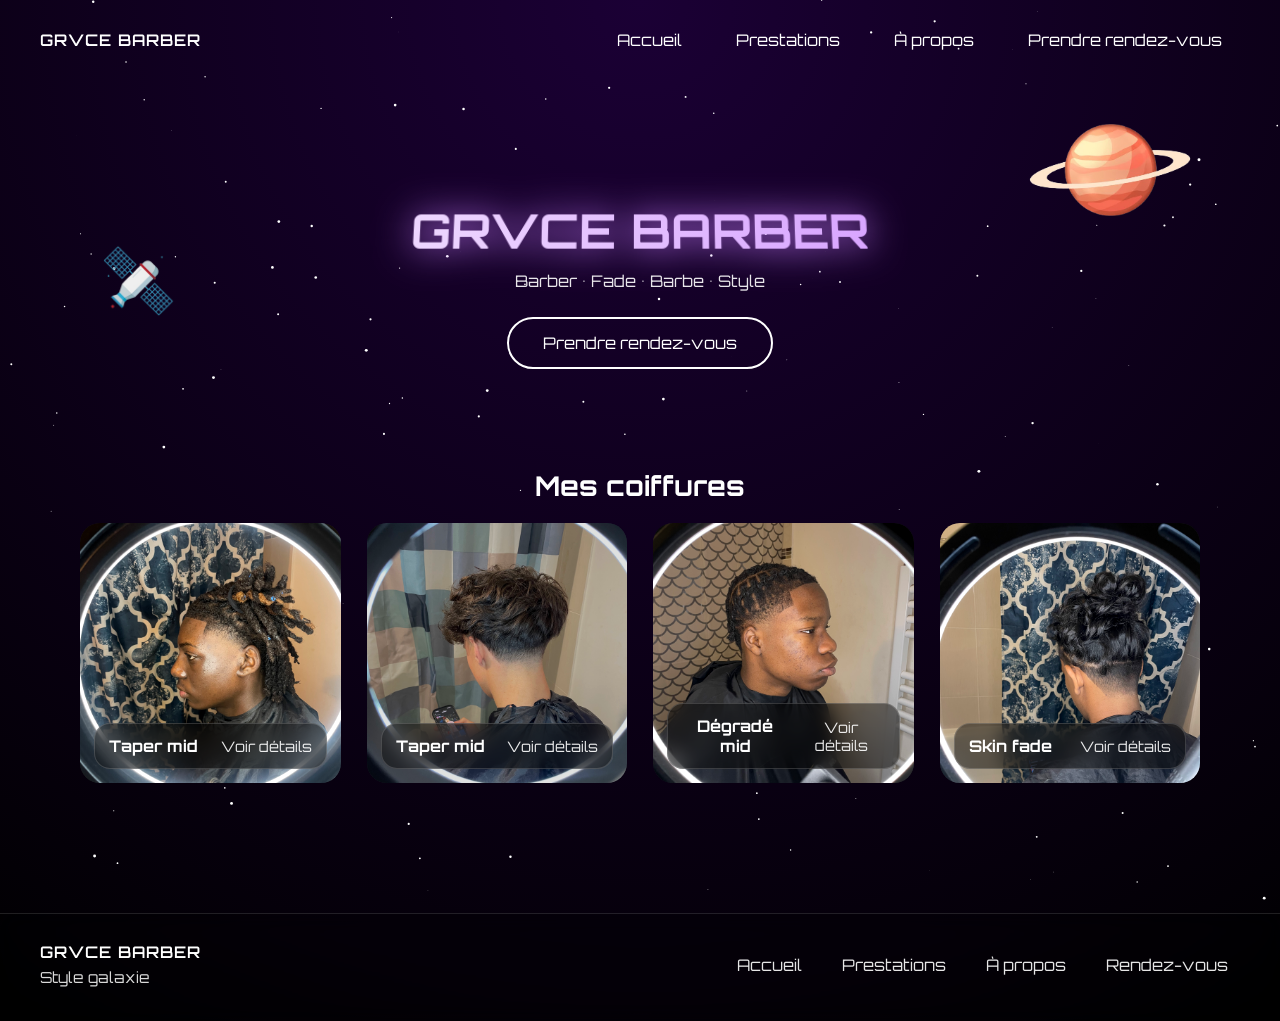
==== accueil.html @ 8950c872 "Update and rename Accueil.html to accueil.html" ====
<!DOCTYPE html>
<html lang="fr">
<head>
  <meta charset="UTF-8" />
  <meta name="viewport" content="width=device-width, initial-scale=1.0"/>
  <title>GRVCE BARBER - Accueil</title>
  <link rel="stylesheet" href="style.css" />
  <link href="https://fonts.googleapis.com/css2?family=Orbitron:wght@400;600&display=swap" rel="stylesheet">
</head>
<body>

  <canvas id="stars"></canvas>

  <!-- Décors (même ambiance partout) -->
  <img src="planete.png" alt="Planète" class="planet">
  <img src="fusee.png" alt="Fusée" class="rocket">
  <img src="satelite.png" alt="Satellite" class="satellite">
  <img src="among us.png" alt="Among Us" class="amongus">

  <!-- Logo qui tourne au scroll (droite) -->
  <a href="rdv.html" id="scroll-logo" class="scroll-logo" aria-label="Retour accueil">
    prendre<br><span>rendez-vous</span>
  </a>

  <!-- NAVBAR -->
  <nav class="navbar">
    <a class="logo" href="accueil.html">GRVCE BARBER</a>

    <ul>
      <li class="nav-item"><a href="accueil.html">Accueil</a></li>
      <li class="nav-item"><a href="prestations.html">Prestations</a></li>
      <li class="nav-item"><a href="apropos.html">À propos</a></li>
      <li class="nav-item"><a href="rdv.html">Prendre rendez-vous</a></li>
    </ul>
  </nav>

  <main>
    <!-- HERO : bouton RDV à la place du texte -->
    <section class="hero">
      <h1 class="hero-title">GRVCE BARBER</h1>
      <p class="hero-subtitle">Barber • Fade • Barbe • Style</p>

      <a class="cta-btn" href="rdv.html">Prendre rendez-vous</a>
    </section>

    

    <!-- COIFFURES : même style que tes cards, avec image + hover pareil -->
    <section class="section">
      <h2 class="section-title">Mes coiffures</h2>
      

      <div class="haircuts-grid">
        <!-- Remplace les src + titres -->
        <a class="haircut-card card" href="prestations.html">
          <img src="new 2.jpg" alt="Coiffure 1">
          <div class="haircut-info">
            <strong>Taper mid</strong>
            <span>Voir détails</span>
          </div>
        </a>

        <a class="haircut-card card" href="prestations.html">
          <img src="coiffure 10.jpg" alt="Coiffure 2">
          <div class="haircut-info">
            <strong>Taper mid</strong>
            <span>Voir détails</span>
          </div>
        </a>

        <a class="haircut-card card" href="prestations.html">
          <img src="coiffure 7.jpg" alt="Coiffure 3">
          <div class="haircut-info">
            <strong>Dégradé mid</strong>
            <span>Voir détails</span>
          </div>
        </a>

        <a class="haircut-card card" href="prestations.html">
          <img src="coiffure 4.jpg" alt="Coiffure 4">
          <div class="haircut-info">
            <strong>Skin fade</strong>
            <span>Voir détails</span>
          </div>
        </a>
      </div>
    </section>
  </main>


  

  <!-- FOOTER -->
  <footer class="footer">
    <div class="footer-inner">
      <div class="footer-brand">
        <div class="footer-logo">GRVCE BARBER</div>
        <div class="footer-note">Style galaxie</div>
      </div>

      <div class="footer-links">
        <a href="accueil.html.html">Accueil</a>
        <a href="prestations.html">Prestations</a>
        <a href="apropos.html">À propos</a>
        <a href="rdv.html">Rendez-vous</a>
      </div>
    </div>
  </footer>

  <script src="script.js"></script>
</body>
</html>
---- style.css ----
* { margin: 0; padding: 0; box-sizing: border-box; }

:root{
  --bg1:#1b0035;
  --bg2:#000;
  --glass: rgba(255,255,255,0.08);
  --glow: rgba(199,125,255,0.55);
  --txt: #fff;
}

body {
  font-family: 'Orbitron', sans-serif;
  background: radial-gradient(circle at top, var(--bg1), var(--bg2));
  color: var(--txt);
  overflow-x: hidden;
  min-height: 100vh;
}

#stars {
  position: fixed;
  inset: 0;
  z-index: -2;
}

/* ===============================
   INTRO
================================ */
.intro-container {
  height: 100vh;
  display: flex;
  flex-direction: column;
  justify-content: center;
  align-items: center;
  text-align: center;
  padding: 24px;
}

.intro-title {
  font-size: 3.5rem;
  margin-bottom: 40px;
  animation: float 4s ease-in-out infinite;
  background: linear-gradient(90deg, #fff, #c77dff);
  -webkit-background-clip: text;
  color: transparent;
  filter: drop-shadow(0 0 20px #c77dff);
  transform: perspective(800px) rotateX(15deg);
}

.intro-title span { font-size: 2.8rem; }

@keyframes float {
  0%, 100% { transform: translateY(0) perspective(800px) rotateX(15deg); }
  50% { transform: translateY(-20px) perspective(800px) rotateX(15deg); }
}

#enter-btn {
  padding: 15px 40px;
  font-size: 1rem;
  border-radius: 30px;
  border: 2px solid white;
  background: transparent;
  color: white;
  cursor: pointer;
  transition: all 0.4s cubic-bezier(0.68,-0.55,0.27,1.55);
}
#enter-btn:hover { background: white; color: black; transform: scale(1.1); }

/* ===============================
   NAVBAR
================================ */
.navbar {
  height: 80px;
  display: flex;
  align-items: center;
  justify-content: space-between;
  gap: 24px;
  padding: 0 40px;
}

.logo {
  text-decoration: none;
  color: white;
  font-weight: 600;
  letter-spacing: 1px;
  cursor: pointer;
  transition: transform 0.4s cubic-bezier(0.68,-0.55,0.27,1.55);
}
.logo:hover { transform: scale(1.12); }

.navbar ul {
  display: flex;
  gap: 18px;
  list-style: none;
  flex-wrap: wrap;
}

.nav-item {
  padding: 10px 18px;
  border-radius: 20px;
  cursor: pointer;
  transition: all 0.3s ease;
}
.nav-item a { color: white; text-decoration: none; }
.nav-item:hover { background: white; color: black; transform: translateY(-3px); }
.nav-item:hover a { color: black; }

/* ===============================
   HERO / SECTIONS
================================ */
main { padding-bottom: 60px; }

.hero {
  padding: 120px 40px 60px;
  text-align: center;
}
.hero-small { padding: 90px 40px 40px; }

.hero-title{
  font-size: clamp(2.2rem, 3.8vw, 3.6rem);
  background: linear-gradient(90deg, #fff, #c77dff);
  -webkit-background-clip: text;
  color: transparent;
  filter: drop-shadow(0 0 18px #c77dff);
  margin-bottom: 10px;
  transform: perspective(900px) rotateX(12deg);
}
.hero-subtitle{
  opacity: 0.9;
  margin-bottom: 26px;
}

.section{ padding: 40px 40px 10px; }
.section-title{
  text-align: center;
  font-size: 1.7rem;
  margin-bottom: 10px;
}
.section-subtitle{
  text-align: center;
  opacity: 0.85;
  margin-bottom: 26px;
}

/* CTA bouton */
.cta-btn{
  display: inline-block;
  padding: 14px 34px;
  border-radius: 999px;
  border: 2px solid white;
  color: white;
  text-decoration: none;
  background: transparent;
  transition: all 0.4s cubic-bezier(0.68,-0.55,0.27,1.55);
}
.cta-btn:hover{
  background: white;
  color: black;
  transform: translateY(-2px) scale(1.05);
}
.cta-btn--ghost{
  background: rgba(255,255,255,0.08);
  border-color: rgba(255,255,255,0.35);
}

/* ===============================
   CARDS (hover déjà "galaxie")
================================ */
.cards {
  display: flex;
  justify-content: center;
  gap: 30px;
  padding: 60px 40px;
  flex-wrap: wrap;
}

.card {
  width: 220px;
  height: 150px;
  background: var(--glass);
  border-radius: 20px;
  display: flex;
  align-items: center;
  justify-content: center;
  backdrop-filter: blur(10px);
  transition: transform 0.4s cubic-bezier(0.25,0.46,0.45,0.94),
              box-shadow 0.3s;
  text-align: center;
}
.card:hover {
  transform: translateY(-15px) scale(1.05);
  box-shadow: 0 20px 40px var(--glow);
}

/* ===============================
   COIFFURES (cards avec image)
================================ */
.haircuts-grid{
  display: grid;
  grid-template-columns: repeat(auto-fit, minmax(230px, 1fr));
  gap: 26px;
  padding: 10px 40px 60px;
  max-width: 1200px;
  margin: 0 auto;
}

.haircut-card{
  width: 100%;
  height: 260px;
  padding: 0;
  overflow: hidden;
  position: relative;
  text-decoration: none;
  color: white;
  display: block;
}

.haircut-card img{
  width: 100%;
  height: 100%;
  object-fit: cover;
  transform: scale(1.02);
  transition: transform 0.45s ease, filter 0.45s ease;
  filter: saturate(1.05) contrast(1.05);
}

.haircut-card:hover img{
  transform: scale(1.10);
  filter: saturate(1.2) contrast(1.1);
}

.haircut-info{
  position: absolute;
  left: 14px;
  right: 14px;
  bottom: 14px;
  padding: 12px 14px;
  border-radius: 16px;
  background: rgba(0,0,0,0.45);
  border: 1px solid rgba(255,255,255,0.16);
  backdrop-filter: blur(10px);
  display: flex;
  justify-content: space-between;
  gap: 10px;
  align-items: center;
}
.haircut-info span{
  opacity: 0.9;
  font-size: 0.9rem;
}

/* ===============================
   GALLERY
================================ */
.gallery-grid {
  display: grid;
  grid-template-columns: repeat(auto-fit, minmax(250px, 1fr));
  gap: 30px;
  padding: 20px 40px 80px;
}

.gallery-grid img,
.gallery-grid video {
  width: 100%;
  border-radius: 20px;
  transition: transform 0.4s ease, box-shadow 0.4s ease;
}

.gallery-grid img:hover,
.gallery-grid video:hover {
  transform: scale(1.05);
  box-shadow: 0 0 40px rgba(199,125,255,0.7);
}

/* ===============================
   ABOUT
================================ */
.about {
  display: flex;
  align-items: center;
  justify-content: center;
  gap: 60px;
  padding: 80px 40px;
  flex-wrap: wrap;
}

.about-photo img {
  width: 280px;
  border-radius: 50%;
  animation: float 5s ease-in-out infinite;
  box-shadow: 0 0 35px rgba(199,125,255,0.6);
}

.about-text{
  max-width: 520px;
}

.about-paragraph{
  opacity: 0.9;
  line-height: 1.65;
  margin-top: 14px;
}

.about-actions{
  display: flex;
  gap: 14px;
  flex-wrap: wrap;
  margin-top: 22px;
}

/* ===============================
   IFRAME
================================ */
.iframe-wrap{
  max-width: 1200px;
  margin: 0 auto;
  padding: 0 40px 80px;
}
.iframe-wrap iframe{
  border-radius: 18px;
  background: rgba(0,0,0,0.25);
}

/* ===============================
   FOOTER
================================ */
.footer{
  padding: 28px 40px 34px;
  border-top: 1px solid rgba(255,255,255,0.12);
  background: rgba(0,0,0,0.20);
  backdrop-filter: blur(10px);
}

.footer-inner{
  max-width: 1200px;
  margin: 0 auto;
  display: flex;
  justify-content: space-between;
  gap: 18px;
  flex-wrap: wrap;
  align-items: center;
}

.footer-logo{
  font-weight: 600;
  letter-spacing: 1px;
  margin-bottom: 6px;
}
.footer-note{
  opacity: 0.85;
  font-size: 0.95rem;
}

.footer-links{
  display: flex;
  gap: 16px;
  flex-wrap: wrap;
}
.footer-links a{
  color: white;
  text-decoration: none;
  opacity: 0.9;
  padding: 8px 12px;
  border-radius: 14px;
  transition: all 0.25s ease;
}
.footer-links a:hover{
  background: rgba(255,255,255,0.12);
  opacity: 1;
  transform: translateY(-2px);
}

/* ===============================
   PARTICULES
================================ */
.particle {
  position: fixed;
  width: 4px;
  height: 4px;
  background: white;
  border-radius: 50%;
  pointer-events: none;
  z-index: 50;
}

/* ===============================
   DECORS
================================ */
.planet {
  position: absolute;
  top: 80px;
  right: 80px;
  width: 180px;
  animation: planetFloat 6s cubic-bezier(0.25,0.46,0.45,0.94) infinite;
  pointer-events: none;
}

@keyframes planetFloat {
  0% { transform: translateY(0) rotate(0deg); }
  50% { transform: translateY(-25px) rotate(5deg); }
  100% { transform: translateY(0) rotate(0deg); }
}

.rocket {
  position: absolute;
  bottom: 120px;
  left: -200px;
  width: 140px;
  transform: rotate(15deg);
  pointer-events: none;
}

.satellite {
  position: absolute;
  top: 220px;
  left: 80px;
  width: 120px;
  animation: satelliteFloat 5s cubic-bezier(0.25,0.46,0.45,0.94) infinite;
  pointer-events: none;
}

@keyframes satelliteFloat {
  0% { transform: translateY(0) rotate(-5deg); }
  50% { transform: translateY(-20px) rotate(5deg); }
  100% { transform: translateY(0) rotate(-5deg); }
}

.amongus {
  position: absolute;
  top: 45%;
  right: -150px;
  width: 110px;
  pointer-events: none;
}

/* ===============================
   LOGO QUI TOURNE AU SCROLL (droite)
================================ */
.scroll-logo{
  position: fixed;
  right: 18px;
  top: 50%;
  transform: translateY(-50%);
  z-index: 20;
  text-decoration: none;
  color: white;
  padding: 12px 14px;
  border-radius: 18px;
  background: rgba(255,255,255,0.06);
  border: 1px solid rgba(255,255,255,0.14);
  backdrop-filter: blur(10px);
  box-shadow: 0 0 28px rgba(199,125,255,0.22);
  transform-style: preserve-3d;
  will-change: transform;
  opacity: 0;
  pointer-events: none;
  transition: opacity .35s ease;
}
.scroll-logo span{
  opacity: 0.9;
  font-size: 0.9rem;
}
.scroll-logo.is-visible{
  opacity: 1;
  pointer-events: auto;
}

/* Mobile */
@media (max-width: 700px){
  .navbar{ padding: 0 16px; height: auto; padding-top: 16px; padding-bottom: 16px; }
  .hero{ padding: 90px 16px 40px; }
  .cards{ padding: 40px 16px; }
  .section{ padding: 30px 16px 10px; }
  .gallery-grid{ padding: 20px 16px 60px; }
  .haircuts-grid{ padding: 10px 16px 60px; }
  .iframe-wrap{ padding: 0 16px 70px; }
  .footer{ padding: 22px 16px 26px; }
  .planet{ right: 16px; width: 140px; }
  .satellite{ left: 16px; width: 96px; }
}



.iframe-wrap {
  background: #ffffff;
  padding: 10px;
  border-radius: 8px; /* optionnel, enlève si tu veux strictement blanc */
}


/* ===============================
   RESPONSIVE MOBILE FINAL
================================ */
@media (max-width: 768px){

  body{
    font-size: 0.95rem;
  }

  /* INTRO */
  .intro-title{
    font-size: 2.2rem;
  }
  .intro-title span{
    font-size: 1.8rem;
  }
  #enter-btn{
    width: 100%;
    max-width: 280px;
  }

  /* NAVBAR */
  .navbar{
    flex-direction: column;
    align-items: center;
    gap: 12px;
    text-align: center;
  }
  .navbar ul{
    justify-content: center;
    gap: 10px;
  }

  /* HERO */
  .hero-title{
    font-size: 2.1rem;
  }
  .hero-subtitle{
    font-size: 0.95rem;
  }

  /* INDEX – COIFFURES */
  .haircuts-grid{
    grid-template-columns: 1fr;
  }
  .haircut-card{
    height: 220px;
  }

  /* PRESTATIONS – GALERIE */
  .gallery-grid{
    grid-template-columns: repeat(2, 1fr);
    gap: 16px;
  }

  /* RDV – CARDS */
  .cards{
    gap: 16px;
  }
  .card{
    width: 100%;
    max-width: 280px;
    height: auto;
    padding: 20px;
  }

  /* IFRAME GOOGLE CALENDAR */
  .iframe-wrap iframe{
    height: 480px;
  }

  /* ABOUT */
  .about{
    flex-direction: column;
    text-align: center;
    padding: 50px 16px;
  }
  .about-photo img{
    width: 200px;
  }
  .about-actions{
    justify-content: center;
  }
  .about-actions .cta-btn{
    width: 100%;
    max-width: 260px;
  }

  /* FOOTER */
  .footer-inner{
    flex-direction: column;
    text-align: center;
  }

  /* DECORS – PLUS DISCRETS */
  .planet,
  .satellite,
  .amongus{
    opacity: 0.6;
  }
  .rocket{
    display: none;
  }

  /* LOGO SCROLL */
  .scroll-logo{
    right: 10px;
    padding: 8px 10px;
    font-size: 0.75rem;
  }
}


/* ===============================
   IPHONE / SAFARI iOS FIX
================================ */
@supports (-webkit-touch-callout: none) {

  /* Empêche les bugs de zoom et overflow */
  html, body {
    width: 100%;
    overflow-x: hidden;
    -webkit-text-size-adjust: 100%;
  }

  /* Safe areas (notch, Dynamic Island) */
  body {
    padding-left: env(safe-area-inset-left);
    padding-right: env(safe-area-inset-right);
  }

  /* Canvas plein écran correct */
  #stars {
    position: fixed;
    width: 100vw;
    height: 100vh;
  }

  /* INTRO */
  .intro-container {
    min-height: 100svh; /* correct sur iOS */
  }

  /* HERO */
  .hero {
    padding-top: 100px;
  }

  /* Grilles plus stables sur Safari */
  .haircuts-grid,
  .gallery-grid {
    grid-template-columns: 1fr;
  }

  /* Images : pas de zoom chelou */
  img {
    max-width: 100%;
    height: auto;
    -webkit-transform: translateZ(0);
  }

  /* RDV – Google Calendar */
  .iframe-wrap iframe {
    width: 100%;
    height: 420px;
    border-radius: 16px;
  }

  /* Boutons tap-friendly */
  .cta-btn,
  #enter-btn {
    min-height: 44px; /* recommandation Apple */
  }

  /* Navbar cliquable sans bug */
  .nav-item a {
    display: inline-block;
    padding: 10px 14px;
  }

  /* Supprime effets trop lourds sur iOS */
  .card:hover,
  .haircut-card:hover img {
    transform: none;
  }

  /* Décors plus discrets */
  .planet,
  .satellite,
  .amongus {
    opacity: 0.45;
  }
}
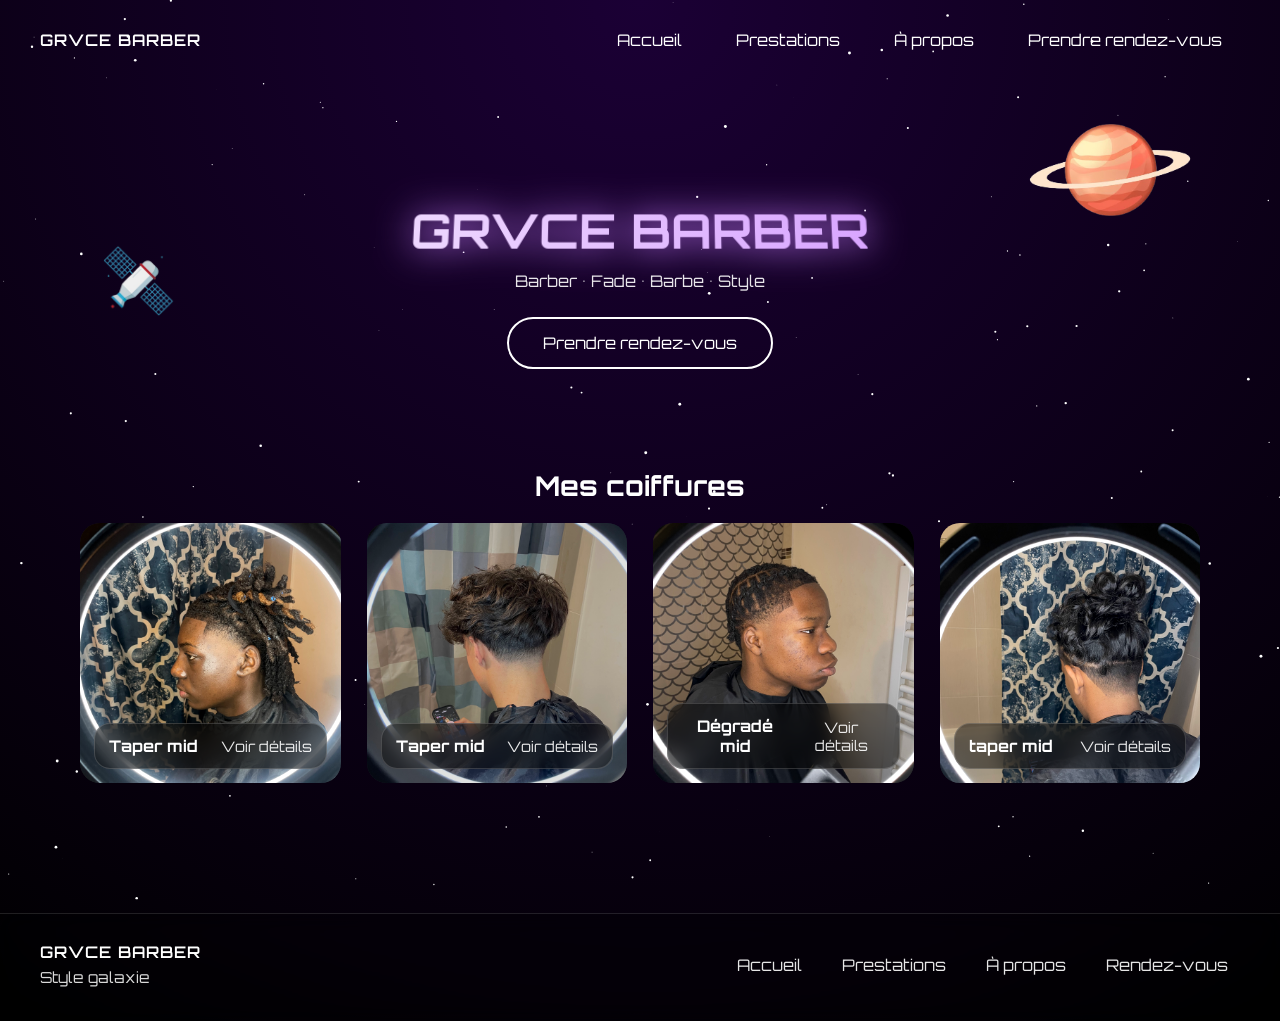
==== commit adc78edf: "Update accueil.html" ====
--- a/accueil.html
+++ b/accueil.html
@@ -79,7 +79,7 @@
         <a class="haircut-card card" href="prestations.html">
           <img src="coiffure 4.jpg" alt="Coiffure 4">
           <div class="haircut-info">
-            <strong>Skin fade</strong>
+            <strong>taper mid</strong>
             <span>Voir détails</span>
           </div>
         </a>
@@ -110,3 +110,4 @@
   <script src="script.js"></script>
 </body>
 </html>
+
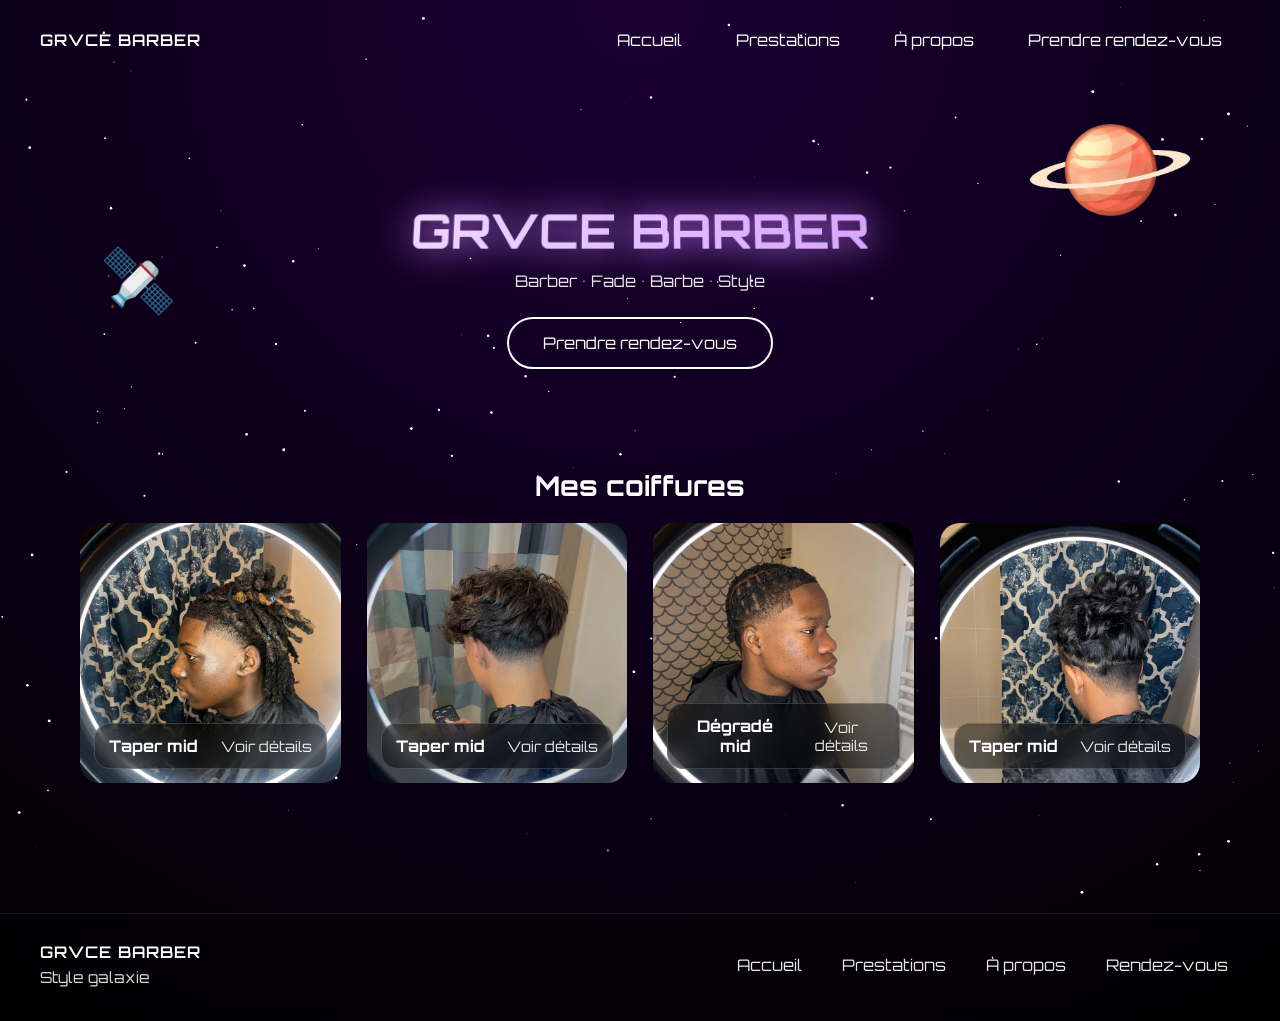
==== commit a4613bd1: "Update accueil.html" ====
--- a/accueil.html
+++ b/accueil.html
@@ -79,7 +79,7 @@
         <a class="haircut-card card" href="prestations.html">
           <img src="coiffure 4.jpg" alt="Coiffure 4">
           <div class="haircut-info">
-            <strong>taper mid</strong>
+            <strong>Taper mid</strong>
             <span>Voir détails</span>
           </div>
         </a>
@@ -111,3 +111,4 @@
 </body>
 </html>
 
+
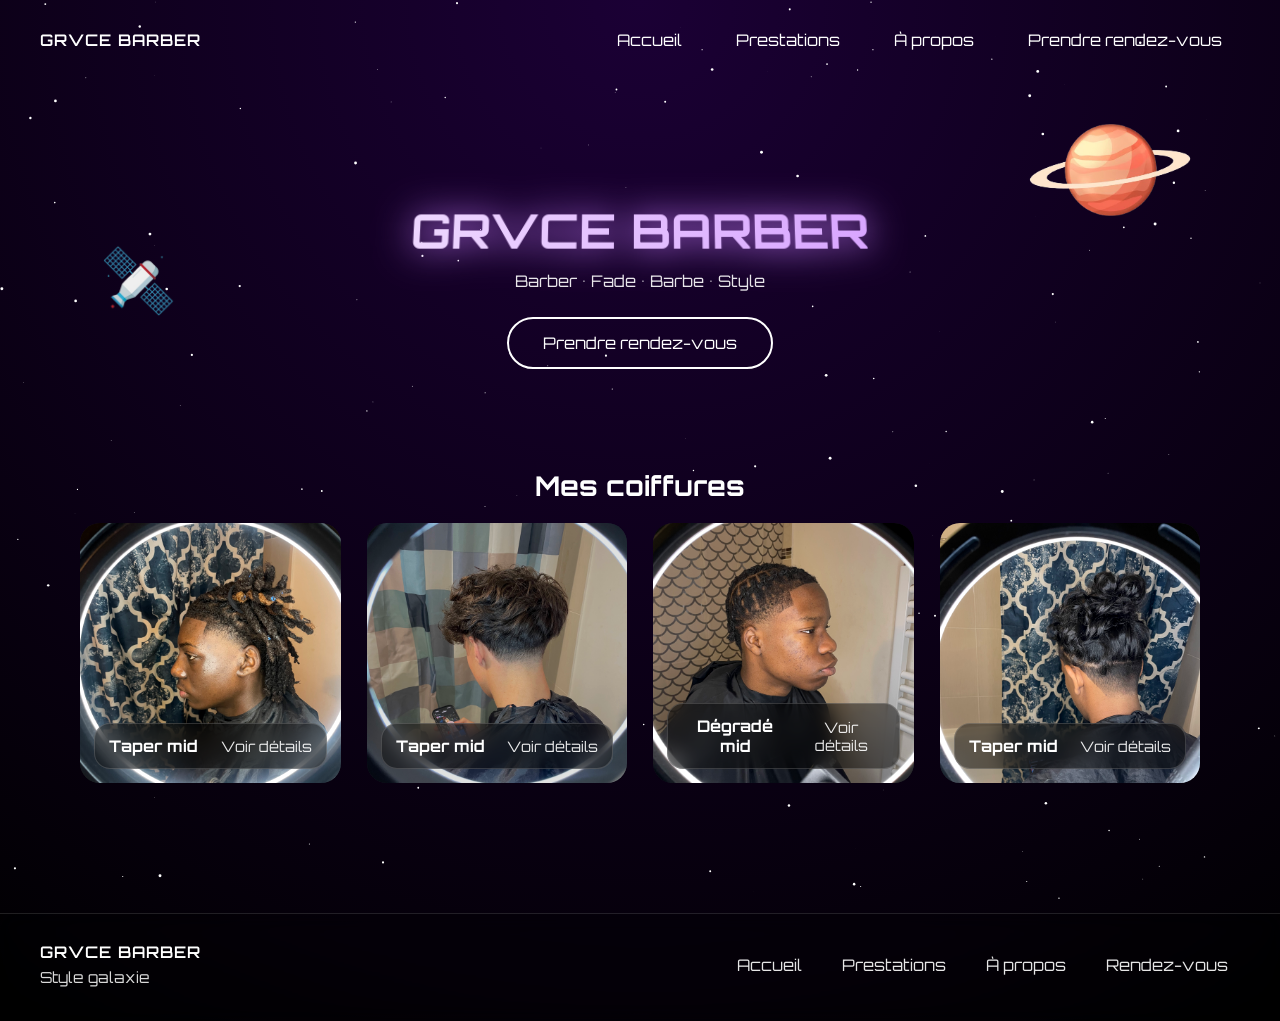
==== commit bdf6ba6e: "Update accueil.html" ====
--- a/accueil.html
+++ b/accueil.html
@@ -99,7 +99,7 @@
       </div>
 
       <div class="footer-links">
-        <a href="accueil.html.html">Accueil</a>
+        <a href="accueil.html">Accueil</a>
         <a href="prestations.html">Prestations</a>
         <a href="apropos.html">À propos</a>
         <a href="rdv.html">Rendez-vous</a>
@@ -112,3 +112,4 @@
 </html>
 
 
+
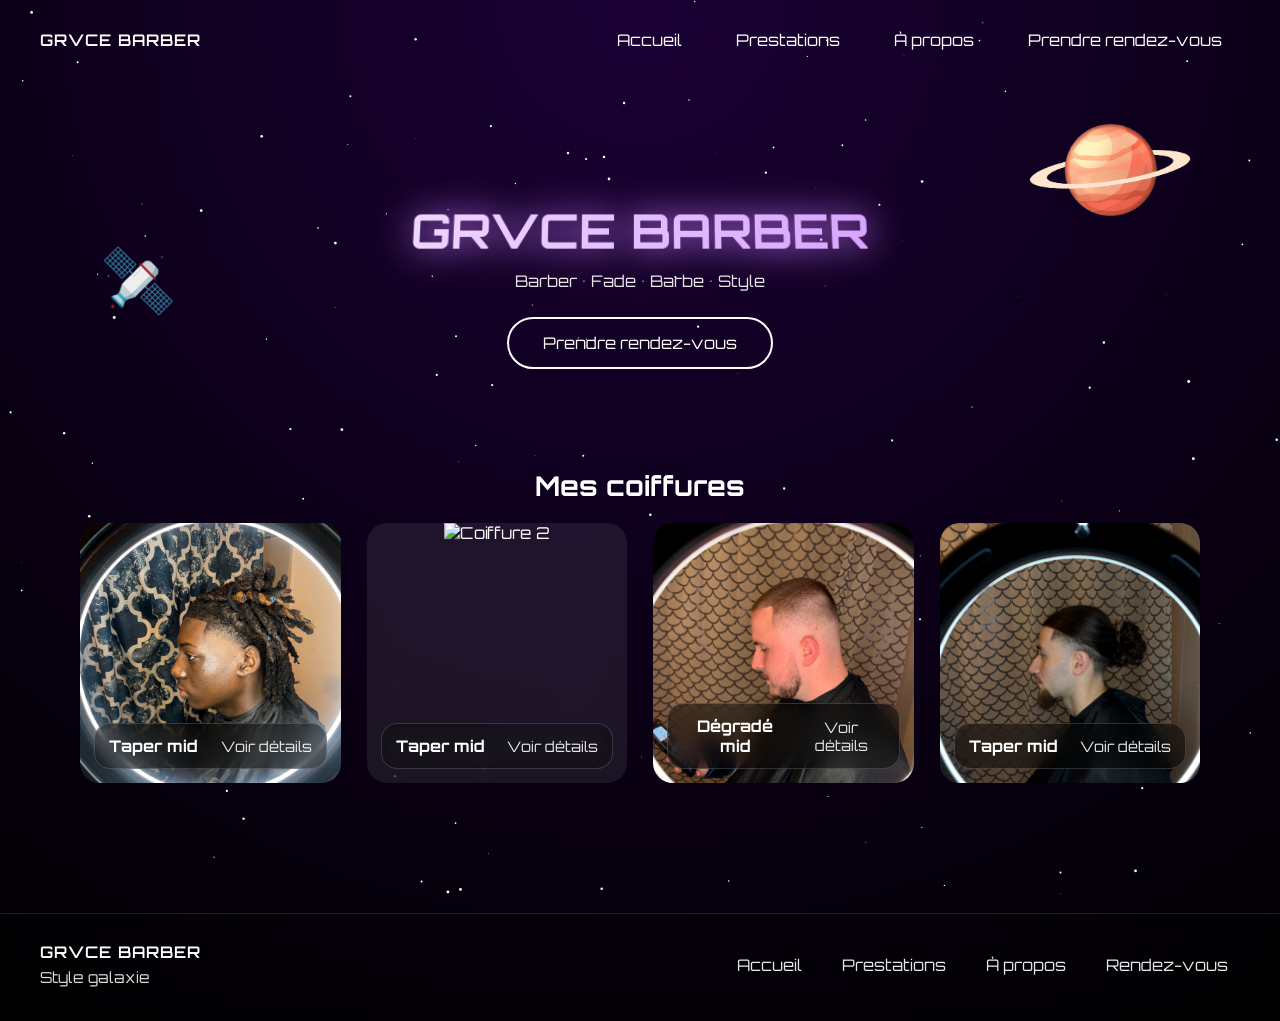
==== commit 1a4d526e: "Update accueil.html" ====
--- a/accueil.html
+++ b/accueil.html
@@ -61,7 +61,7 @@
         </a>
 
         <a class="haircut-card card" href="prestations.html">
-          <img src="coiffure 10.jpg" alt="Coiffure 2">
+          <img src="Nathan.jpg" alt="Coiffure 2">
           <div class="haircut-info">
             <strong>Taper mid</strong>
             <span>Voir détails</span>
@@ -69,7 +69,7 @@
         </a>
 
         <a class="haircut-card card" href="prestations.html">
-          <img src="coiffure 7.jpg" alt="Coiffure 3">
+          <img src="Thomas.jpg" alt="Coiffure 3">
           <div class="haircut-info">
             <strong>Dégradé mid</strong>
             <span>Voir détails</span>
@@ -77,7 +77,7 @@
         </a>
 
         <a class="haircut-card card" href="prestations.html">
-          <img src="coiffure 4.jpg" alt="Coiffure 4">
+          <img src="Mussa.jpg" alt="Coiffure 4">
           <div class="haircut-info">
             <strong>Taper mid</strong>
             <span>Voir détails</span>
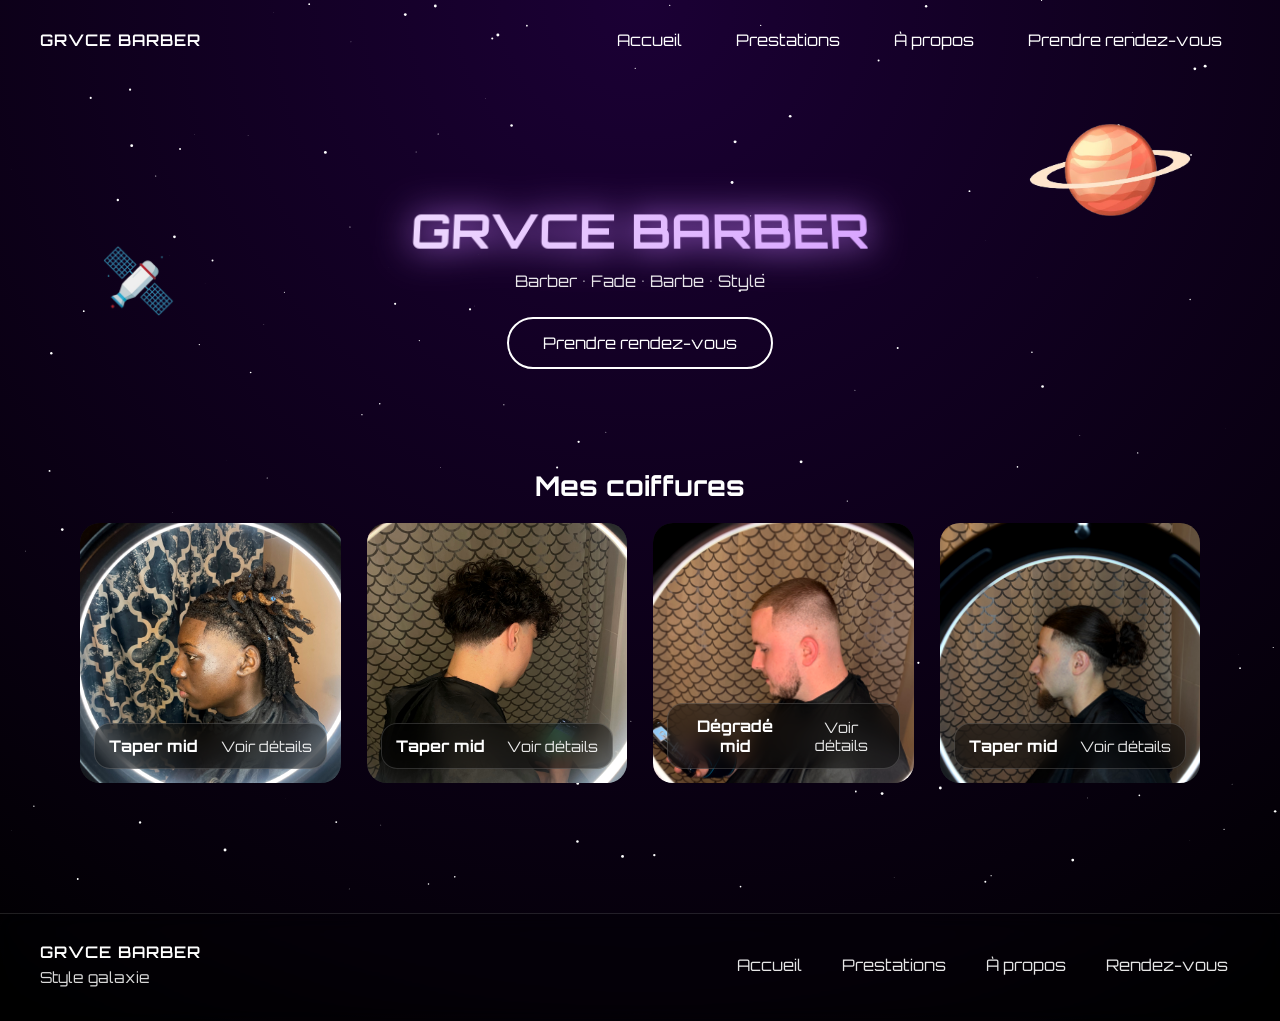
==== commit 09acf0ae: "Update accueil.html" ====
--- a/accueil.html
+++ b/accueil.html
@@ -61,7 +61,7 @@
         </a>
 
         <a class="haircut-card card" href="prestations.html">
-          <img src="Nathan.jpg" alt="Coiffure 2">
+          <img src="Nathan.jpeg" alt="Coiffure 2">
           <div class="haircut-info">
             <strong>Taper mid</strong>
             <span>Voir détails</span>
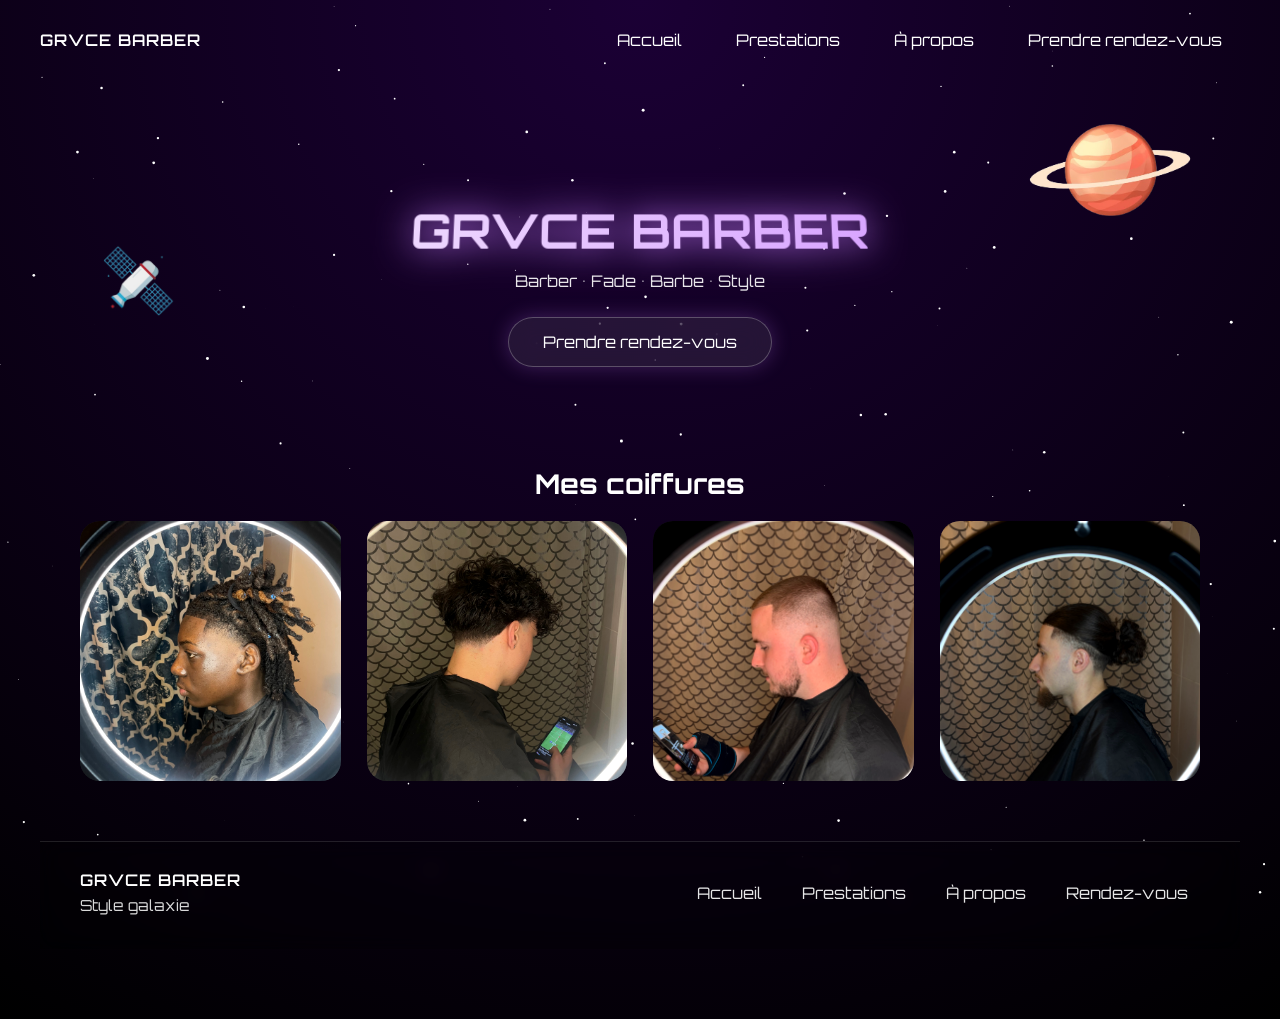
==== commit bc1f1a82: "Update accueil.html" ====
--- a/accueil.html
+++ b/accueil.html
@@ -50,43 +50,25 @@
       <h2 class="section-title">Mes coiffures</h2>
       
 
-      <div class="haircuts-grid">
-        <!-- Remplace les src + titres -->
-        <a class="haircut-card card" href="prestations.html">
-          <img src="new 2.jpg" alt="Coiffure 1">
-          <div class="haircut-info">
-            <strong>Taper mid</strong>
-            <span>Voir détails</span>
-          </div>
-        </a>
+      <!-- REMPLACE SEULEMENT LA PARTIE haircuts-grid -->
 
-        <a class="haircut-card card" href="prestations.html">
-          <img src="Nathan.jpeg" alt="Coiffure 2">
-          <div class="haircut-info">
-            <strong>Taper mid</strong>
-            <span>Voir détails</span>
-          </div>
-        </a>
+<div class="haircuts-grid">
+  <a class="haircut-card card" href="prestations.html">
+    <img src="new 2.jpg">
+  </a>
 
-        <a class="haircut-card card" href="prestations.html">
-          <img src="Thomas.jpg" alt="Coiffure 3">
-          <div class="haircut-info">
-            <strong>Dégradé mid</strong>
-            <span>Voir détails</span>
-          </div>
-        </a>
+  <a class="haircut-card card" href="prestations.html">
+    <img src="Nathan.jpeg">
+  </a>
 
-        <a class="haircut-card card" href="prestations.html">
-          <img src="Mussa.jpg" alt="Coiffure 4">
-          <div class="haircut-info">
-            <strong>Taper mid</strong>
-            <span>Voir détails</span>
-          </div>
-        </a>
-      </div>
-    </section>
-  </main>
+  <a class="haircut-card card" href="prestations.html">
+    <img src="Thomas.jpg">
+  </a>
 
+  <a class="haircut-card card" href="prestations.html">
+    <img src="Mussa.jpg">
+  </a>
+</div>
 
   
 
--- a/style.css
+++ b/style.css
@@ -146,11 +146,52 @@
   display: inline-block;
   padding: 14px 34px;
   border-radius: 999px;
-  border: 2px solid white;
+  text-decoration: none;
+  color: white;
+
+  background: rgba(255,255,255,0.08);
+  backdrop-filter: blur(12px);
+  border: 1px solid rgba(255,255,255,0.25);
+
+  box-shadow: 0 0 20px rgba(199,125,255,0.25);
+
+  transition: all 0.4s ease;
+  animation: glowPulse 2.5s infinite;
+}
+
+@keyframes navGlow {
+  0%   { box-shadow: 0 0 0 rgba(199,125,255,0); }
+  50%  { box-shadow: 0 0 12px rgba(199,125,255,0.25); }
+  100% { box-shadow: 0 0 0 rgba(199,125,255,0); }
+}
+
+.nav-item:hover{
+  transform: translateY(-2px) scale(1.05);
+  background: rgba(255,255,255,0.15);
+  box-shadow: 0 0 20px rgba(199,125,255,0.5);
+}
+
+.nav-item a{
   color: white;
   text-decoration: none;
-  background: transparent;
-  transition: all 0.4s cubic-bezier(0.68,-0.55,0.27,1.55);
+}
+
+@media (max-width:768px){
+
+  .cta-btn{
+    animation: glowPulse 3s infinite;
+  }
+
+  .nav-item{
+    animation: none; /* plus clean mobile */
+  }
+
+}
+
+.cta-btn:hover{
+  transform: scale(1.07);
+  box-shadow: 0 0 35px rgba(199,125,255,0.6);
+  background: rgba(255,255,255,0.15);
 }
 .cta-btn:hover{
   background: white;
@@ -230,18 +271,22 @@
 
 .haircut-info{
   position: absolute;
-  left: 14px;
-  right: 14px;
-  bottom: 14px;
-  padding: 12px 14px;
-  border-radius: 16px;
-  background: rgba(0,0,0,0.45);
-  border: 1px solid rgba(255,255,255,0.16);
-  backdrop-filter: blur(10px);
-  display: flex;
-  justify-content: space-between;
-  gap: 10px;
-  align-items: center;
+  left: 8px;
+  right: 8px;
+  bottom: 8px;
+  padding: 6px 8px;
+  border-radius: 10px;
+  font-size: 0.75rem;
+  background: rgba(0,0,0,0.35);
+  backdrop-filter: blur(6px);
+}
+
+.haircut-info strong{
+  font-size: 0.8rem;
+}
+
+.haircut-info span{
+  font-size: 0.65rem;
 }
 .haircut-info span{
   opacity: 0.9;
@@ -680,3 +725,73 @@
     opacity: 0.45;
   }
 }
+/* ===============================
+   RDV MOBILE DESIGN PROPRE
+================================ */
+
+.alert-text{
+  text-align: center;
+  font-weight: 600;
+  animation: alertFade 2s infinite;
+}
+
+@keyframes alertFade {
+  0%   { color: white; }
+  50%  { color: #ff2b2b; }
+  100% { color: white; }
+}
+
+/* Prix style mobile */
+.price-grid{
+  display: grid;
+  grid-template-columns: repeat(2,1fr);
+  gap: 16px;
+  padding: 10px 20px 30px;
+}
+
+.price-card{
+  background: rgba(255,255,255,0.08);
+  border-radius: 16px;
+  padding: 20px;
+  text-align: center;
+  cursor: pointer;
+  transition: 0.3s;
+}
+
+.price-card:hover{
+  transform: scale(1.05);
+  box-shadow: 0 0 20px rgba(199,125,255,0.5);
+}
+
+/* Agenda plus clean */
+.agenda-section{
+  padding-top: 10px;
+}
+
+.iframe-wrap iframe{
+  width: 100%;
+  height: 550px;
+  border-radius: 16px;
+}
+
+/* ===============================
+   MOBILE GRID COIFFURES (FIX)
+================================ */
+@media (max-width:768px){
+  .haircuts-grid{
+    grid-template-columns: repeat(2,1fr);
+    gap: 12px;
+  }
+
+  .haircut-card{
+    height: 160px;
+  }
+
+  .price-grid{
+    grid-template-columns: 1fr;
+  }
+
+  .iframe-wrap iframe{
+    height: 500px;
+  }
+}
